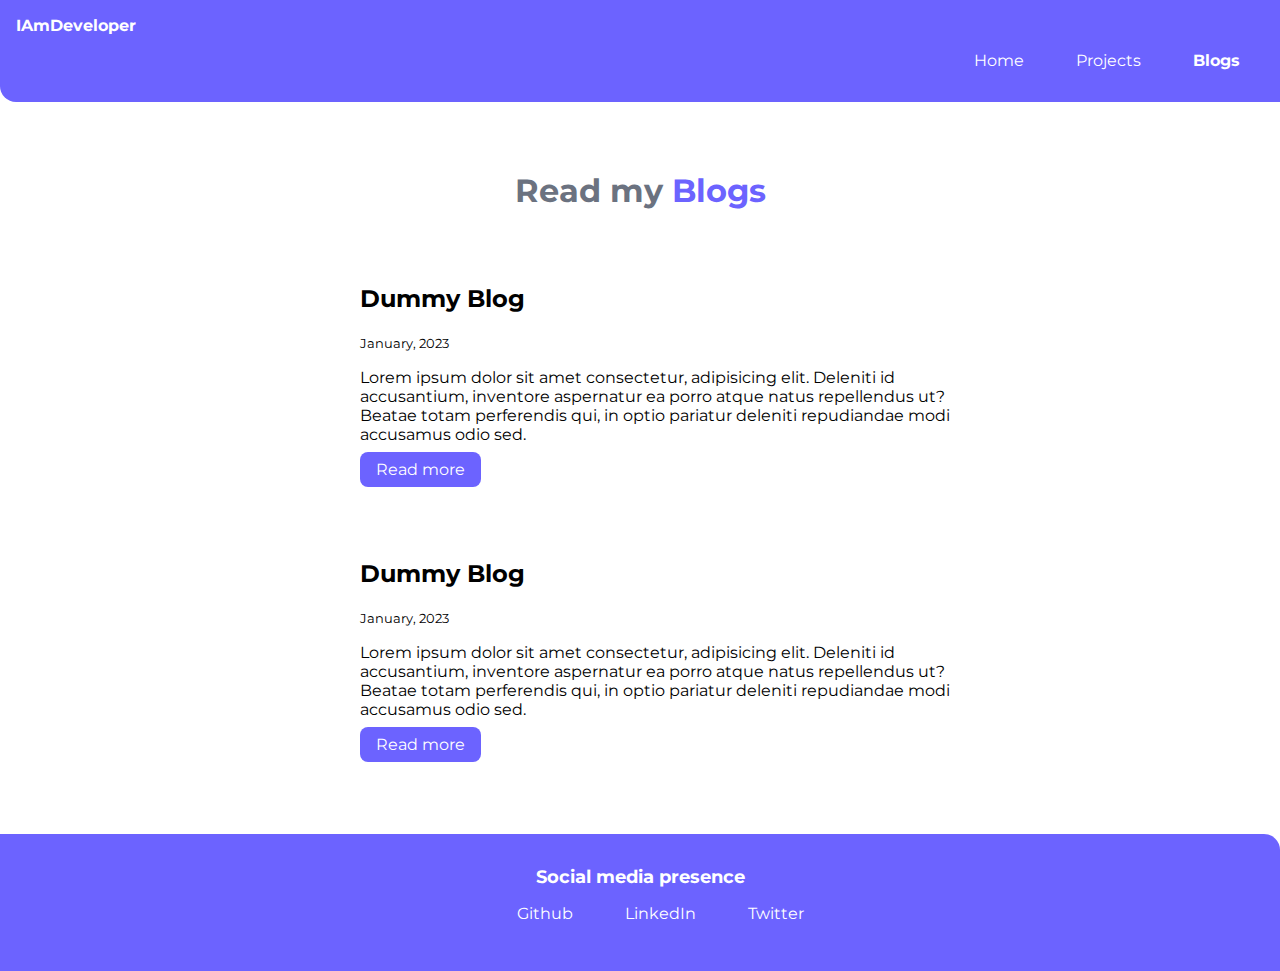
==== blogs.html @ db2e88ed "feat: Added the portfolio code" ====
<!DOCTYPE html>
<html lang="en">
  <head>
    <meta charset="UTF-8" />
    <meta http-equiv="X-UA-Compatible" content="IE=edge" />
    <meta name="viewport" content="width=device-width, initial-scale=1.0" />
    <link rel="stylesheet" href="./styles/style.css" />
    <title>Blogs | Deepanshu</title>
  </head>
  <body>
    <nav class="navigation container">
      <div class="nav-brand">IAmDeveloper</div>
      <ul class="list-non-bullet nav-pills">
        <li class="list-item-inline">
          <a class="link" href="/">Home</a>
        </li>
        <li class="list-item-inline">
          <a class="link" href="/projects.html">Projects</a>
        </li>
        <li class="list-item-inline">
          <a class="link link-active" href="/blogs.html">Blogs </a>
        </li>
      </ul>
    </nav>

    <header class="hero">
      <h1 class="hero-heading">
        Read my <span class="heading-inverted">Blogs</span>
      </h1>
    </header>

    <ul class="list-non-bullet">
      <li class="margin-bottom">
        <div class="container container-center">
          <h2>Dummy Blog</h2>
          <small>January, 2023</small>
          <p>
            Lorem ipsum dolor sit amet consectetur, adipisicing elit. Deleniti
            id accusantium, inventore aspernatur ea porro atque natus
            repellendus ut? Beatae totam perferendis qui, in optio pariatur
            deleniti repudiandae modi accusamus odio sed.
          </p>
          <a class="link primary-link" href="dummyBlog.html">Read more</a>
        </div>
      </li>
      <li class="margin-bottom">
        <div class="container container-center">
          <h2>Dummy Blog</h2>
          <small>January, 2023</small>
          <p>
            Lorem ipsum dolor sit amet consectetur, adipisicing elit. Deleniti
            id accusantium, inventore aspernatur ea porro atque natus
            repellendus ut? Beatae totam perferendis qui, in optio pariatur
            deleniti repudiandae modi accusamus odio sed.
          </p>
          <a class="link primary-link" href="dummyBlog.html">Read more</a>
        </div>
      </li>
    </ul>

    <footer class="footer">
      <div class="footer-header">Social media presence</div>
      <ul class="social-links list-non-bullet">
        <li class="list-item-inline">
          <a class="link" href="https://github.com/deeps-ctrl">Github</a>
        </li>
        <li class="list-item-inline">
          <a
            class="link"
            href="https://www.linkedin.com/in/deepanshu-kumar-584631150/"
            >LinkedIn</a
          >
        </li>
        <li class="list-item-inline">
          <a class="link" href="https://twitter.com/dashing_deeps">Twitter</a>
        </li>
      </ul>
    </footer>
  </body>
</html>
---- styles/style.css ----
@import url("https://fonts.googleapis.com/css2?family=Montserrat:wght@400;700&display=swap");

/* Creating variable in css */
:root {
  --primary-color: #6c63ff;
  --dark-gray: #6b7280;
  --off-white: #f3f4f6;
}

.margin-bottom {
  margin-bottom: 5rem;
}

body {
  font-family: "Montserrat", sans-serif;
  margin: 0px;
}

hr {
  margin: 2rem 0rem;
}

/*container*/
.container {
  padding-left: 1rem;
  padding-right: 1rem;
}

.container-center {
  max-width: 600px;
  margin: auto;
}

/* links */
.link {
  box-sizing: border-box;
  text-decoration: none;
  padding: 0.5rem 1rem;
}

.primary-link {
  background-color: var(--primary-color);
  border-radius: 0.5rem;
  color: white;
}

.secondary-link {
  color: var(--primary-color);
  border-radius: 0.5rem;
  border: 1px solid var(--primary-color);
}

/* lists */

.list-non-bullet {
  list-style: none;
}

.list-item-inline {
  display: inline;
  padding: 0rem 0.5rem;
}

/* Navigation */
.navigation {
  background-color: var(--primary-color);
  color: white;
  padding: 1rem;
  border-bottom-left-radius: 1rem;
}

.navigation .nav-brand {
  font-weight: bold;
}

.navigation .nav-pills {
  text-align: right;
}

.navigation .link {
  color: white;
}

.navigation .link-active {
  font-weight: bold;
}

/* header */

.hero {
  padding: 2rem;
}

.hero .hero-img {
  max-width: 350px;
  display: block;
  margin: auto;
}

.hero .hero-heading {
  color: var(--dark-gray);
  text-align: center;
  padding-top: 1rem;
}

.hero .hero-heading .heading-inverted {
  color: var(--primary-color);
}

/* Sections */

.section {
  padding: 2rem;
}

.section h1 {
  text-align: center;
}

.ow {
  background-color: var(--off-white);
}

/* Footer */

.footer {
  background-color: var(--primary-color);
  padding: 2rem 1rem;
  text-align: center;
  color: white;
  border-top-right-radius: 1rem;
}

.footer .footer-header {
  font-weight: bold;
  font-size: large;
}

.footer .ul {
  padding-inline-start: 0px;
}
.footer .link {
  color: white;
}
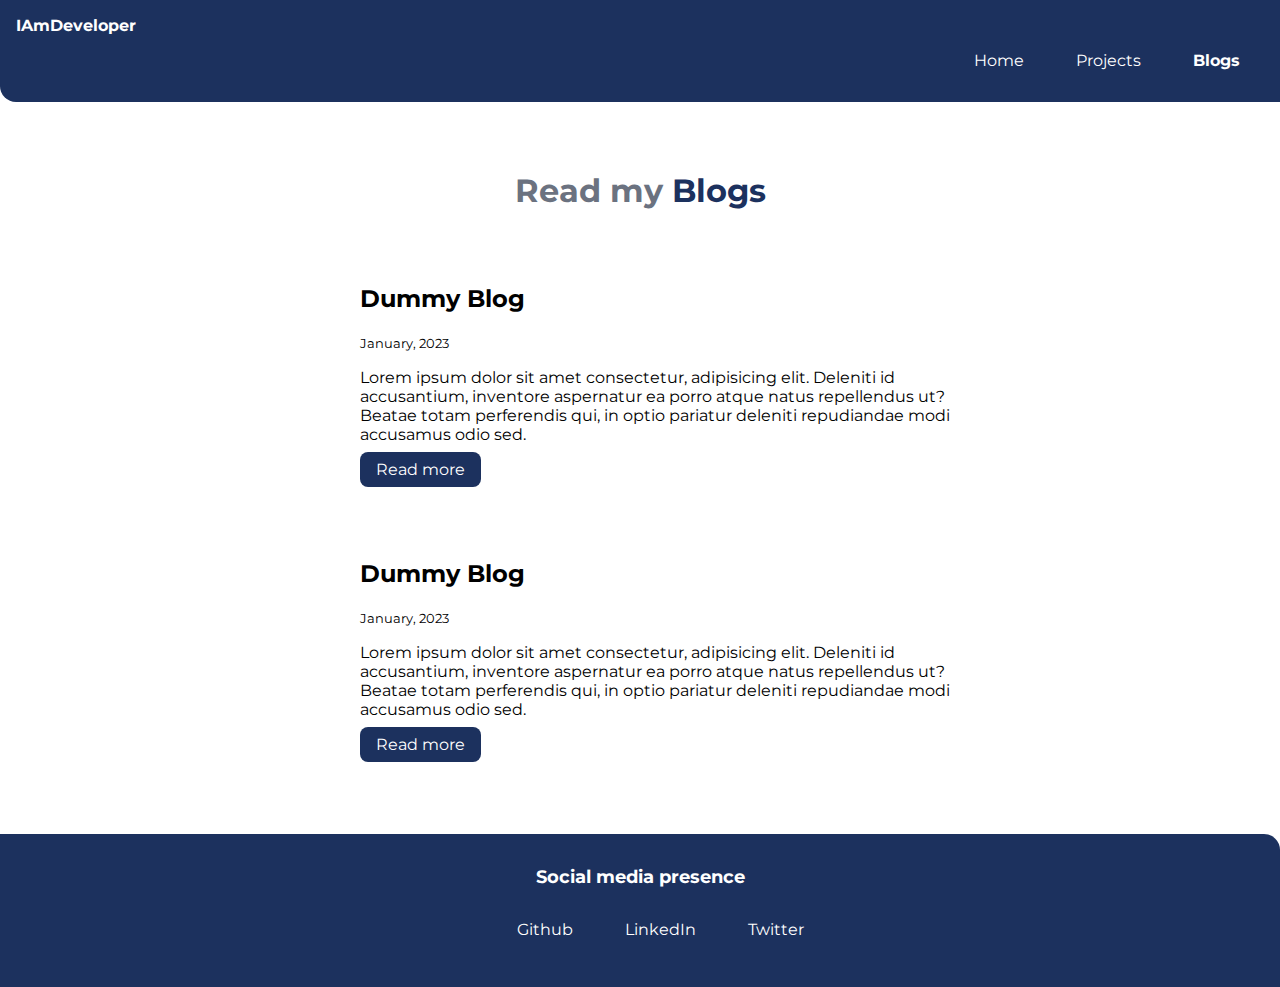
==== commit 3d7b7f1f: "feat: Added more projects" ====
--- a/blogs.html
+++ b/blogs.html
@@ -72,7 +72,7 @@
           >
         </li>
         <li class="list-item-inline">
-          <a class="link" href="https://twitter.com/dashing_deeps">Twitter</a>
+          <a class="link" href="https://twitter.com/deepanshu1407">Twitter</a>
         </li>
       </ul>
     </footer>
--- a/styles/style.css
+++ b/styles/style.css
@@ -2,7 +2,7 @@
 
 /* Creating variable in css */
 :root {
-  --primary-color: #6c63ff;
+  --primary-color: #1c315e;
   --dark-gray: #6b7280;
   --off-white: #f3f4f6;
 }
@@ -142,3 +142,7 @@
 .footer .link {
   color: white;
 }
+
+.social-links {
+  margin-top: 2rem;
+}
